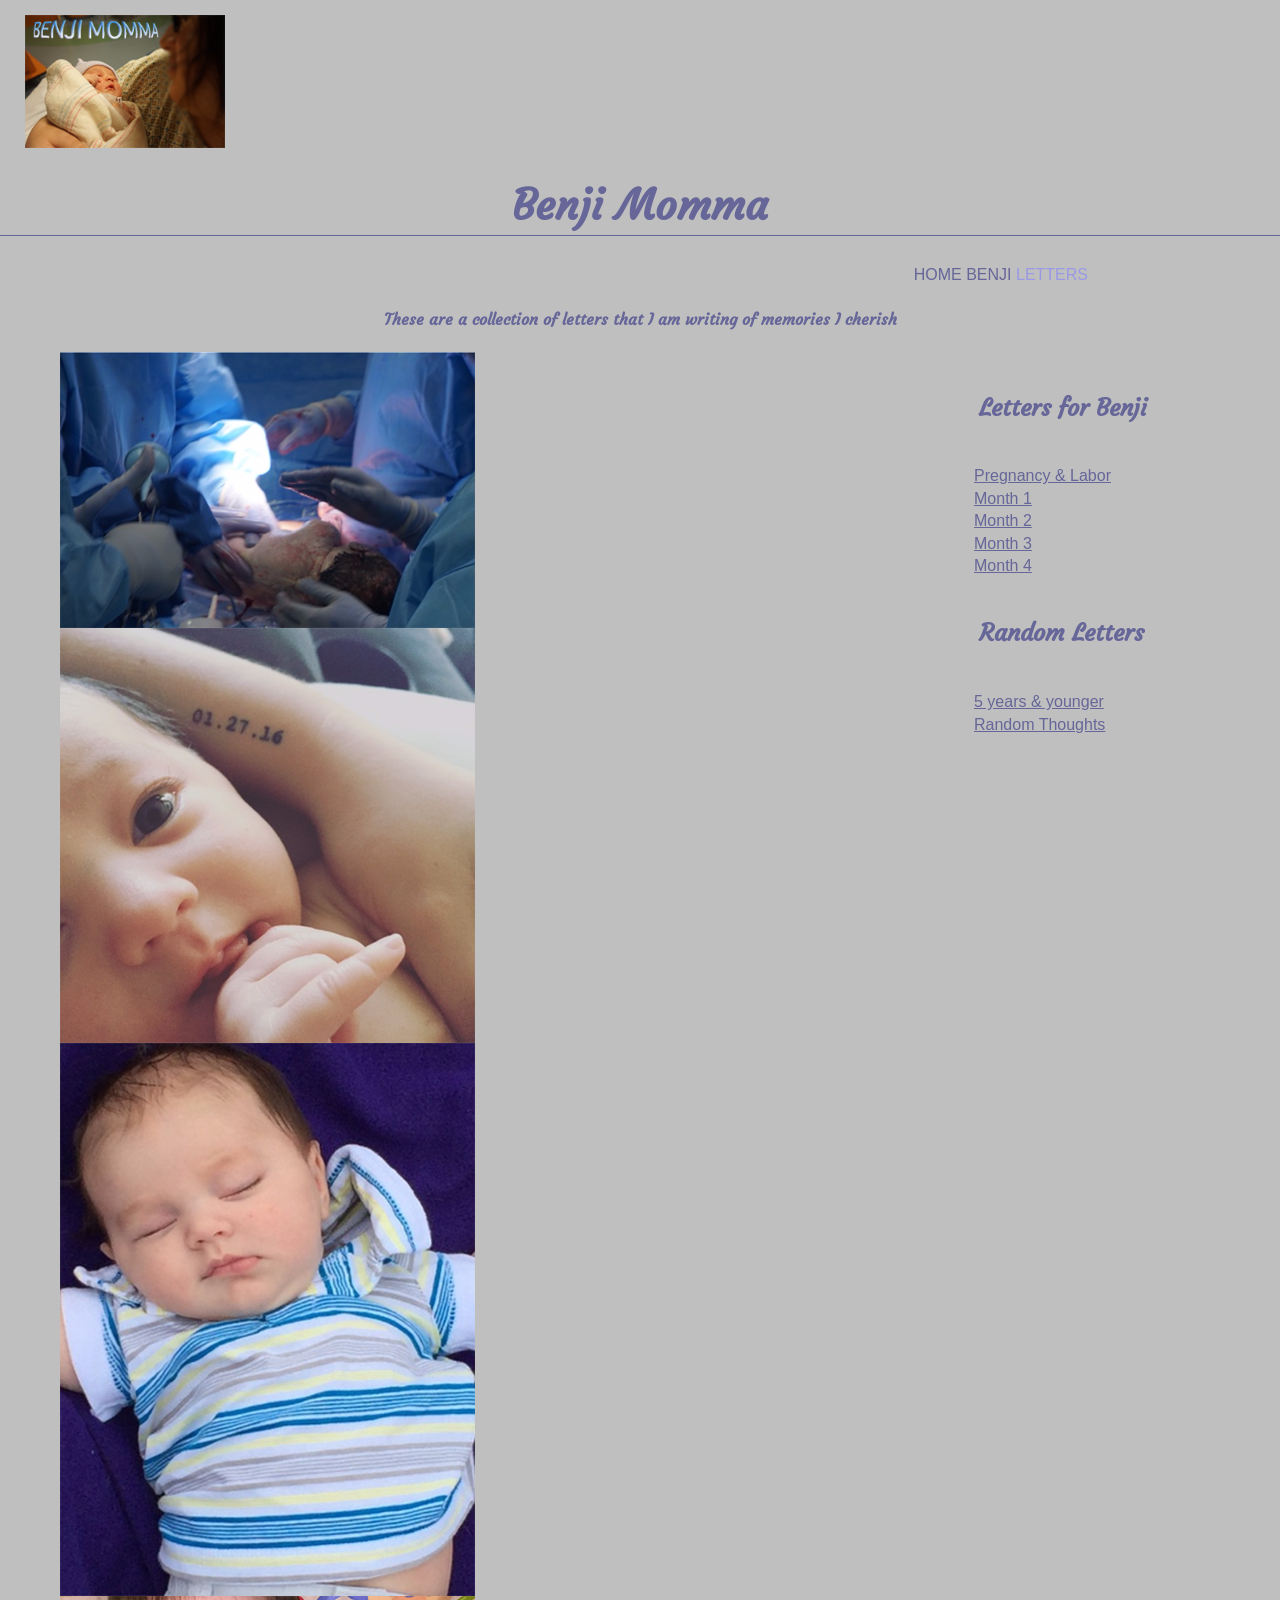
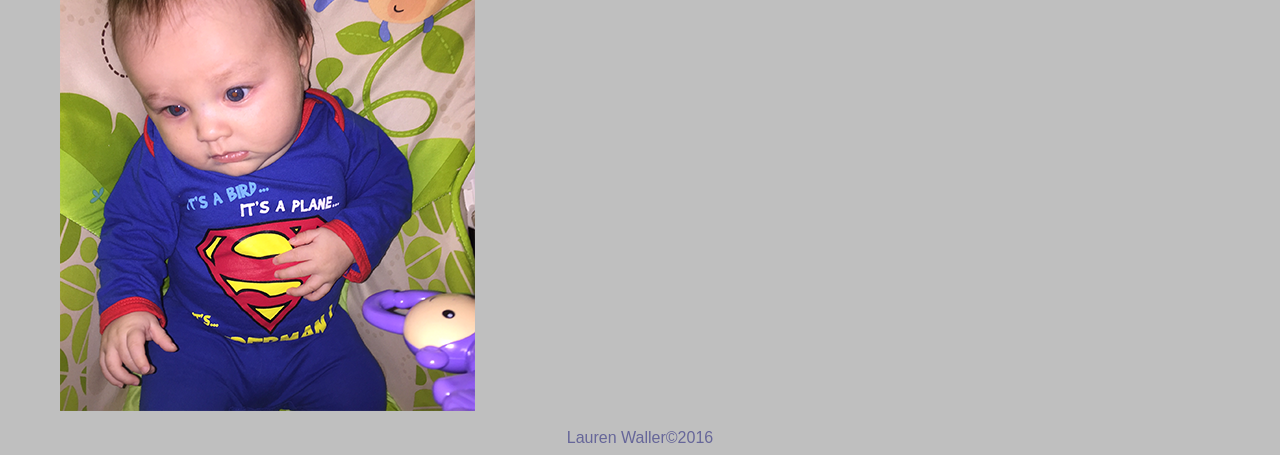
==== website-html/letters/Letters.html @ 4466acf3 "changed headline" ====
<!doctype html>
<html class="no-js" lang="">
    <head>
        <meta charset="utf-8">
        <meta http-equiv="x-ua-compatible" content="ie=edge">
        <title></title>
        <meta name="description" content="">
        <meta name="viewport" content="width=device-width, initial-scale=1">

        <link rel="apple-touch-icon" href="apple-touch-icon.png">
        <!-- Place favicon.ico in the root directory -->
        <link href='https://fonts.googleapis.com/css?family=Courgette' rel='stylesheet' type='text/css'>
        <link href='https://fonts.googleapis.com/css?family=Rajdhani:400,300,700' rel='stylesheet' type='text/css'>

        <link rel="stylesheet" href="../css/normalize.css">
        <link rel="stylesheet" href="../css/main.css">
        <script src="js/vendor/modernizr-2.8.3.min.js"></script>
        <link rel="stylesheet" href="../css/font-awesome.min.css">

    </head>
    <body>
        <!--[if lt IE 8]>
            <p class="browserupgrade">You are using an <strong>outdated</strong> browser. Please <a href="http://browsehappy.com/">upgrade your browser</a> to improve your experience.</p>
        <![endif]-->

        <!-- Add your site or application content here -->
        <header>
            <div class="logo"><img src="../img/logo.png"></div>
            <h1 id="logo">Benji Momma </h1>
            <nav>
                <ul>
                    <li><a href="../index.html">HOME</a></li>
                    <li><a href="../Benjamin/benji.html">BENJI</a></li>
                    <li><a href="letters/Letters.html"  class="selected">LETTERS</a></li>
                </ul>
            </nav>
        </header>

        <div>
            <h4> These are a collection of letters that I am writing of memories I cherish
            </h4>
             <div class="letters-right">
                <ul> 
                    <h5>Letters for Benji</h5>
                    <li><a href="Letters1.html">Pregnancy & Labor</a></li>
                    <li><a href="letters2.html">Month 1</a></li>
                    <li><a href="Letters3.html">Month 2</a></li>
                    <li><a href="Letters4.html">Month 3</a></li>
                    <li><a href="Letters5.html">Month 4</a></li>
                    <h5>Random Letters</h5>
                    <li><a href="5.html">5 years & younger</a></li>
                    <li><a href="randomthoughts.html">Random Thoughts</a></li>
                </ul>
            </div>
            <ul class="gallery"> 
               <li><a href="Letters1.html"><img src="../img/letters-1-0.png"></a></li>
                <li><a href="letters2.html"><img src="../img/letters-2-1.png"></a></li>
                <li><a href="Letters3.html"><img src="../img/letters-3-1.png"></a></li>
                <li><a href="Letters4.html"><img src="../img/letters-4-1.png"></a></li>
                <li><a href="Letters5.html"></a></li>
                
            </ul>

           
            <footer>Lauren Waller&copy;2016</footer>

        <script src="https://code.jquery.com/jquery-1.12.0.min.js"></script>
        <script>window.jQuery || document.write('<script src="js/vendor/jquery-1.12.0.min.js"><\/script>')</script>
        <script src="js/plugins.js"></script>
        <script src="js/main.js"></script>

        <!-- Google Analytics: change UA-XXXXX-X to be your site's ID. -->
        <script>
            (function(b,o,i,l,e,r){b.GoogleAnalyticsObject=l;b[l]||(b[l]=
            function(){(b[l].q=b[l].q||[]).push(arguments)});b[l].l=+new Date;
            e=o.createElement(i);r=o.getElementsByTagName(i)[0];
            e.src='https://www.google-analytics.com/analytics.js';
            r.parentNode.insertBefore(e,r)}(window,document,'script','ga'));
            ga('create','UA-XXXXX-X','auto');ga('send','pageview');
        </script>
    </body>
</html>
---- website-html/css/main.css ----
/*! HTML5 Boilerplate v5.3.0 | MIT License | https://html5boilerplate.com/ */

/*
 * What follows is the result of much research on cross-browser styling.
 * Credit left inline and big thanks to Nicolas Gallagher, Jonathan Neal,
 * Kroc Camen, and the H5BP dev community and team.
 */

/* ==========================================================================
   Base styles: opinionated defaults
   ========================================================================== */

html {
    color: #222;
    font-size: 1em;
    line-height: 1.4;
}

/*
 * Remove text-shadow in selection highlight:
 * https://twitter.com/miketaylr/status/12228805301
 *
 * These selection rule sets have to be separate.
 * Customize the background color to match your design.
 */

::-moz-selection {
    background: #b3d4fc;
    text-shadow: none;
}

::selection {
    background: #b3d4fc;
    text-shadow: none;
}

/*
 * A better looking default horizontal rule
 */

hr {
    display: block;
    height: 1px;
    border: 0;
    border-top: 1px solid #ccc;
    margin: 1em 0;
    padding: 0;
}

/*
 * Remove the gap between audio, canvas, iframes,
 * images, videos and the bottom of their containers:
 * https://github.com/h5bp/html5-boilerplate/issues/440
 */

audio,
canvas,
iframe,
img,
svg,
video {
    vertical-align: middle;
}

/*
 * Remove default fieldset styles.
 */

fieldset {
    border: 0;
    margin: 0;
    padding: 0;
}

/*
 * Allow only vertical resizing of textareas.
 */

textarea {
    resize: vertical;
}

/* ==========================================================================
   Browser Upgrade Prompt
   ========================================================================== */

.browserupgrade {
    margin: 0.2em 0;
    background: #ccc;
    color: #000;
    padding: 0.2em 0;
}

/* ==========================================================================
   Author's custom styles
   ========================================================================== */

* {
    background:  #bfbfbf;
    color: #666699;
}

.logo {
    margin-left: 25px;
    margin-top: 15px;
    max-width: 200px;
    min-width: 50px;
}


#logo {
    font-family:'Courgette';
    text-align: center;
    border-bottom:solid 1px;
    font-size: 42px;
}

nav ul li a{
    text-decoration: none;
    display:inline-block;
}

nav {
    text-align: center;
}

nav ul li {
    text-decoration: none;
    list-style: none;
}

nav li {
    display: inline-block;
}

h2 {
    text-align: center;
    font-family: 'rajdhani';
}

p, h4, h5{
    font-family: 'rajdhani';
    margin-left: 5px;
    margin-right: 5px;
}
 
 h5 {
    font-size: 1.5em;
    font-family: 'Courgette';
 }

 h4 {
    font-size: 1em;
    font-family: 'Courgette';
 }

 h6

 .letters-right {
    font-family: 'Courgette';
    list-style: none;
    text-decoration: none;
 }

 div ul li {
    text-decoration: none;
    list-style: none;
 }

 p{
    margin-left: 10px;
 }

 

 span {
    font-size: 1em;
    text-decoration: underline;
    font-weight: bold;
    font-family: 'Courgette';
    color:  #33334d;
 }

.picture {
    
    width: 75%;
    
    margin: 0 auto;
    vertical-align: center;
    padding-bottom: .5%;
}

.main-picture {
    vertical-align: center;
    width:75%;
    margin: 0 auto;
    padding-bottom: .5%;
}

footer {
    clear:both;
    text-align: center;
    padding-bottom: .5%;
}

.selected {
    color: #9999e6;
}

a:hover {
    color: #9999e6;
}

.gallery {
    list-style: none;
    margin-left: 20px;
}



.poem {
    float: right;
    margin-right: 12px;
}

img {
    max-width: 100%;
    height:auto;
}

.main-img{
    max-width: 315px;
    min-width: 150px;
}

h4 {
    text-align: center;
}

.letters-right {
    float:right;
    margin-right: 10%;
}



@media (min-width:768px){

    .img-container {
        float:left;
        vertical-align: center;
        padding-bottom: 2%;
    }

    .picture {
        width: 46%;
        margin-left: 5%;
        margin-right: 5%;
        max-width:315px;
    }

    .main-picture {
        width:46%;
        max-width:315px;
        text-align: center;
        margin-left: 5%;
        margin-right: 5%;
    }

    .main-img {
        display:inline;
    }

    nav {
        text-align: right;
        margin-right: 15%;
    }
}

@media (min-width:1024px){
    .main-picture {
        margin-left: 15%;
        width:50%;
    }
    .picture {
        margin-right: 15%;
        width:50%;
    }
}

@media (max-width: 914px){
    .container {
        text-align: center;
        vertical-align: center;
    }

}


/* ==========================================================================
   Helper classes
   ========================================================================== */

/*
 * Hide visually and from screen readers
 */

.hidden {
    display: none !important;
}

/*
 * Hide only visually, but have it available for screen readers:
 * http://snook.ca/archives/html_and_css/hiding-content-for-accessibility
 */

.visuallyhidden {
    border: 0;
    clip: rect(0 0 0 0);
    height: 1px;
    margin: -1px;
    overflow: hidden;
    padding: 0;
    position: absolute;
    width: 1px;
}

/*
 * Extends the .visuallyhidden class to allow the element
 * to be focusable when navigated to via the keyboard:
 * https://www.drupal.org/node/897638
 */

.visuallyhidden.focusable:active,
.visuallyhidden.focusable:focus {
    clip: auto;
    height: auto;
    margin: 0;
    overflow: visible;
    position: static;
    width: auto;
}

/*
 * Hide visually and from screen readers, but maintain layout
 */

.invisible {
    visibility: hidden;
}

/*
 * Clearfix: contain floats
 *
 * For modern browsers
 * 1. The space content is one way to avoid an Opera bug when the
 *    `contenteditable` attribute is included anywhere else in the document.
 *    Otherwise it causes space to appear at the top and bottom of elements
 *    that receive the `clearfix` class.
 * 2. The use of `table` rather than `block` is only necessary if using
 *    `:before` to contain the top-margins of child elements.
 */

.clearfix:before,
.clearfix:after {
    content: " "; /* 1 */
    display: table; /* 2 */
}

.clearfix:after {
    clear: both;
}

/* ==========================================================================
   EXAMPLE Media Queries for Responsive Design.
   These examples override the primary ('mobile first') styles.
   Modify as content requires.
   ========================================================================== */

@media only screen and (min-width: 35em) {
    /* Style adjustments for viewports that meet the condition */
}

@media print,
       (-webkit-min-device-pixel-ratio: 1.25),
       (min-resolution: 1.25dppx),
       (min-resolution: 120dpi) {
    /* Style adjustments for high resolution devices */
}

/* ==========================================================================
   Print styles.
   Inlined to avoid the additional HTTP request:
   http://www.phpied.com/delay-loading-your-print-css/
   ========================================================================== */

@media print {
    *,
    *:before,
    *:after,
    *:first-letter,
    *:first-line {
        background: transparent !important;
        color: #000 !important; /* Black prints faster:
                                   http://www.sanbeiji.com/archives/953 */
        box-shadow: none !important;
        text-shadow: none !important;
    }

    a,
    a:visited {
        text-decoration: underline;
    }

    a[href]:after {
        content: " (" attr(href) ")";
    }

    abbr[title]:after {
        content: " (" attr(title) ")";
    }

    /*
     * Don't show links that are fragment identifiers,
     * or use the `javascript:` pseudo protocol
     */

    a[href^="#"]:after,
    a[href^="javascript:"]:after {
        content: "";
    }

    pre,
    blockquote {
        border: 1px solid #999;
        page-break-inside: avoid;
    }

    /*
     * Printing Tables:
     * http://css-discuss.incutio.com/wiki/Printing_Tables
     */

    thead {
        display: table-header-group;
    }

    tr,
    img {
        page-break-inside: avoid;
    }

    img {
        max-width: 100% !important;
    }

    p,
    h2,
    h3 {
        orphans: 3;
        widows: 3;
    }

    h2,
    h3 {
        page-break-after: avoid;
    }
}
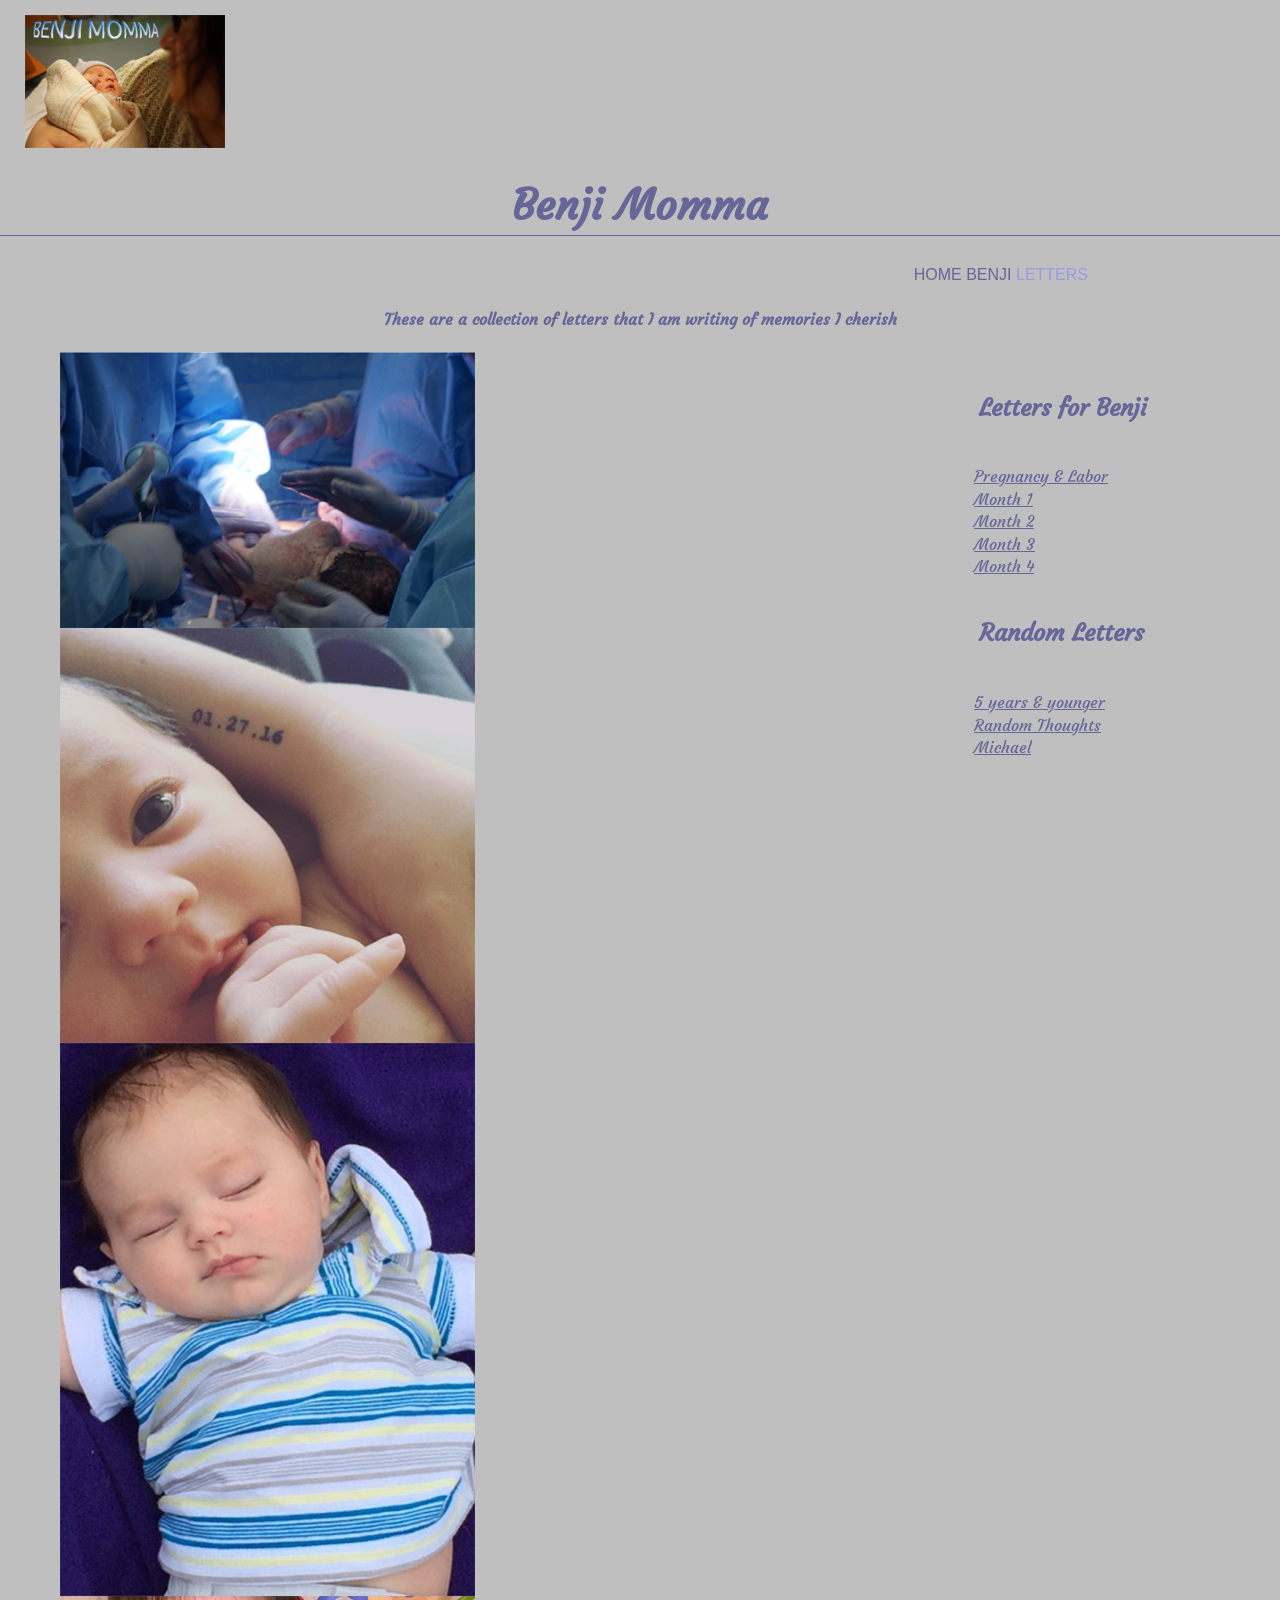
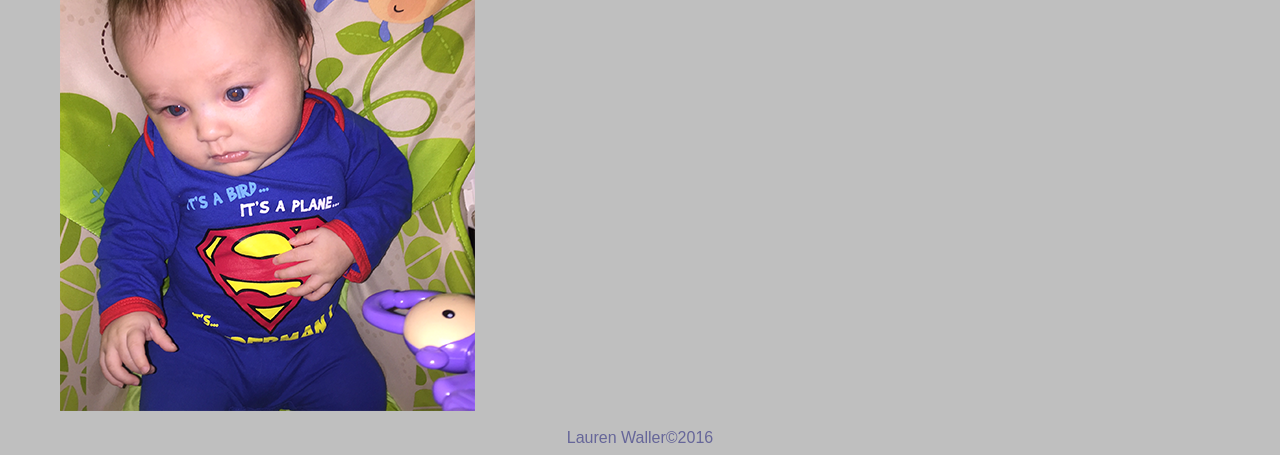
==== commit ea79c776: "added Letters5.html" ====
--- a/website-html/letters/Letters.html
+++ b/website-html/letters/Letters.html
@@ -50,6 +50,7 @@
                     <h5>Random Letters</h5>
                     <li><a href="5.html">5 years & younger</a></li>
                     <li><a href="randomthoughts.html">Random Thoughts</a></li>
+                    <li><a href="michael.html">Michael</a></li>
                 </ul>
             </div>
             <ul class="gallery"> 
--- a/website-html/css/main.css
+++ b/website-html/css/main.css
@@ -154,7 +154,9 @@
     font-family: 'Courgette';
  }
 
- h6
+ h6 {
+    font-family: 'Courgette';
+ }
 
  .letters-right {
     font-family: 'Courgette';
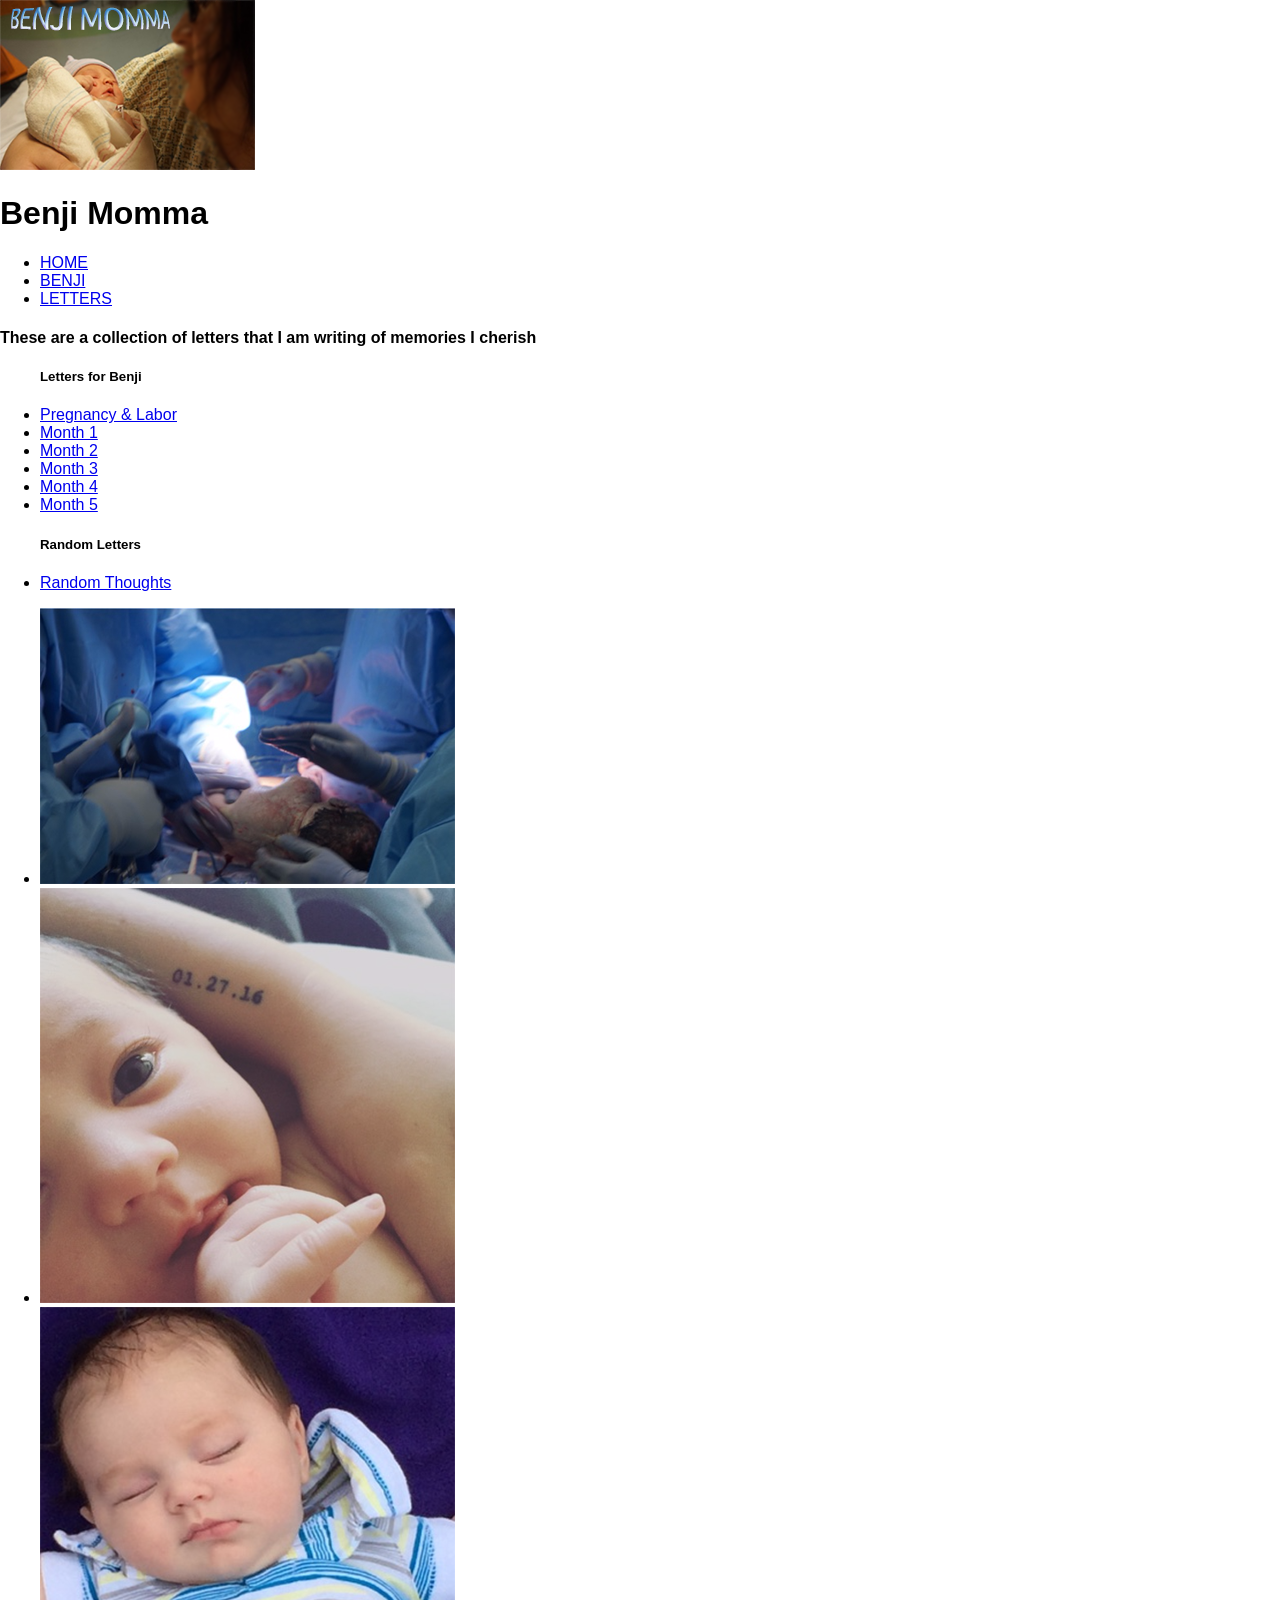
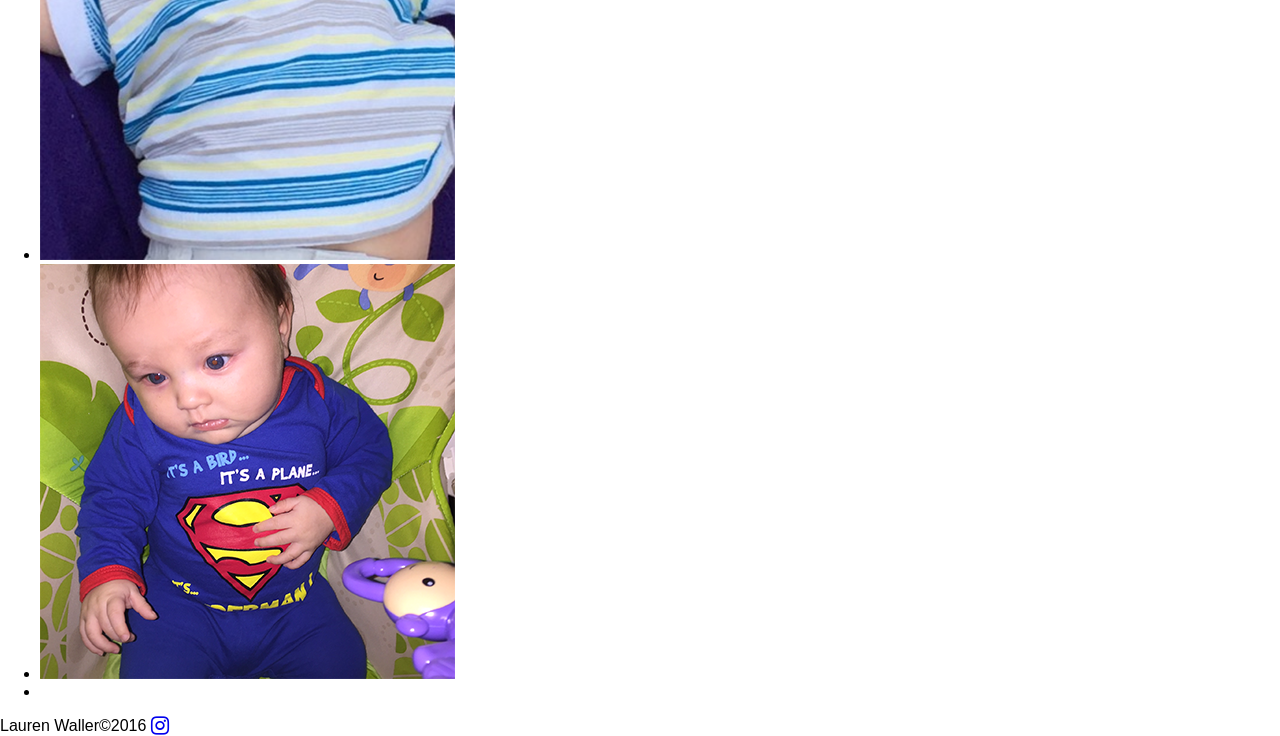
==== commit 42cb77e2: "Update Letters.html" ====
--- a/website-html/letters/Letters.html
+++ b/website-html/letters/Letters.html
@@ -25,8 +25,10 @@
 
         <!-- Add your site or application content here -->
         <header>
+            <div class="header">
             <div class="logo"><img src="../img/logo.png"></div>
             <h1 id="logo">Benji Momma </h1>
+        </div>
             <nav>
                 <ul>
                     <li><a href="../index.html">HOME</a></li>
@@ -45,12 +47,12 @@
                     <li><a href="Letters1.html">Pregnancy & Labor</a></li>
                     <li><a href="letters2.html">Month 1</a></li>
                     <li><a href="Letters3.html">Month 2</a></li>
-                    <li><a href="Letters4.html">Month 3</a></li>
+                    <li><a href="letters4.html">Month 3</a></li>
                     <li><a href="Letters5.html">Month 4</a></li>
+                    <li><a href="Letters6.html">Month 5</a></li>
                     <h5>Random Letters</h5>
-                    <li><a href="5.html">5 years & younger</a></li>
                     <li><a href="randomthoughts.html">Random Thoughts</a></li>
-                    <li><a href="michael.html">Michael</a></li>
+                    
                 </ul>
             </div>
             <ul class="gallery"> 
@@ -63,7 +65,8 @@
             </ul>
 
            
-            <footer>Lauren Waller&copy;2016</footer>
+            <footer> Lauren Waller&copy;2016
+            <a href="http://instagram.com/laurenmichelew/"><i class="fa fa-instagram fa-lg"></i></a></footer>
 
         <script src="https://code.jquery.com/jquery-1.12.0.min.js"></script>
         <script>window.jQuery || document.write('<script src="js/vendor/jquery-1.12.0.min.js"><\/script>')</script>
